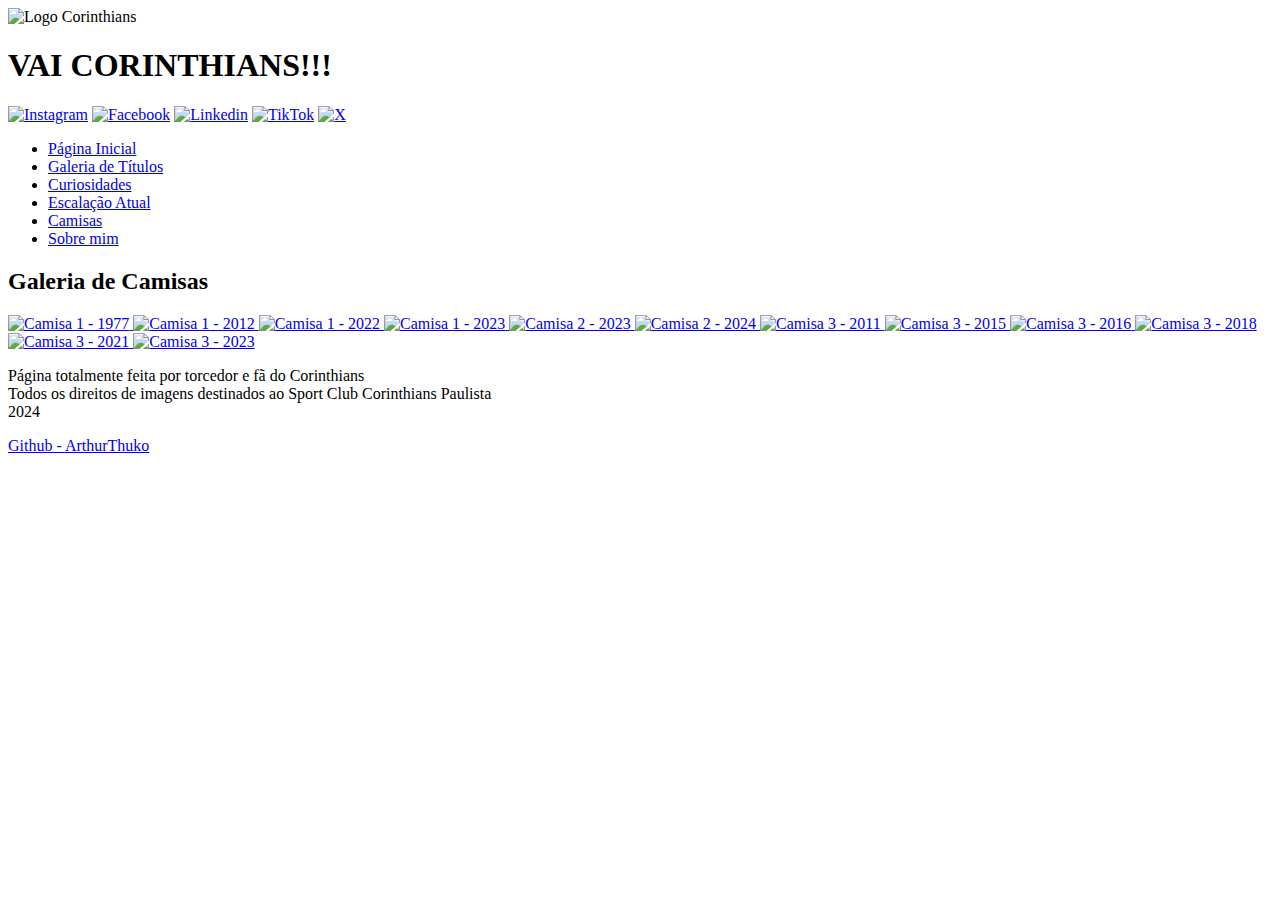
==== pages/camisas.html @ 515e7225 "Add files via upload" ====
<!DOCTYPE html>
<html lang="pt-br">
<head>
    <meta charset="UTF-8">
    <meta name="viewport" content="width=device-width, initial-scale=1.0">
    <title>BandoDeLoucos.com | Página Fã Corinthians</title>
    <link rel="stylesheet" href="../estilos/style.css">
    <link rel="stylesheet" href="../plugins/bxslider.css">
    <link rel="stylesheet" href="../plugins/magnific.css">
    <script src="../plugins/jquery.min.js"></script>
    <script src="../plugins/bxslider.js"></script>
    <script src="../plugins/magnific.js"></script>
    <script src="../scripts/script.js""></script>
    <link rel="icon" href="../imagens/Corinthians Logos/Icone_Corinthians.png" type="image/png">
</head>
<body>
    <header>
        <img src="../imagens/Corinthians Logos/Corinthians_Logo.png" alt="Logo Corinthians">
        <h1>VAI CORINTHIANS!!!</h1>
        <div>
            <a href="https://www.instagram.com/corinthians/" target="_blank"><img src="../imagens/Redes Sociais Icons/Insta_Logo.png" alt="Instagram"></a>
            <a href="https://www.facebook.com/corinthians/?locale=pt_BR" target="_blank"><img src="../imagens/Redes Sociais Icons/Facebook_Logo.png" alt="Facebook"></a>
            <a href="https://br.linkedin.com/company/sccorinthians" target="_blank"><img src="../imagens/Redes Sociais Icons/Linkedin_Logo.png" alt="Linkedin"></a>
            <a href="https://www.tiktok.com/@corinthians" target="_blank"><img src="../imagens/Redes Sociais Icons/Tiktok_Logo.png" alt="TikTok"></a>
            <a href="https://x.com/Corinthians?ref_src=twsrc%5Egoogle%7Ctwcamp%5Eserp%7Ctwgr%5Eauthor" target="_blank"><img src="../imagens/Redes Sociais Icons/X_Logo.png" alt="X"></a>
        </div>
    </header>

    <nav>
        <ul>
            <li><a href="../index.html">Página Inicial</a></li>
            <li><a href="titulos.html">Galeria de Títulos</a></li>
            <li><a href="curiosidades.html">Curiosidades</a></li>
            <li><a href="escalacao.html">Escalação Atual</a></li>
            <li><a href="#">Camisas</a></li>
            <li><a href="sobre_mim.html">Sobre mim</a></li>
        </ul>
    </nav>

    <article>
        <div class="post" id="galeria-camisas">
            <h2>Galeria de Camisas</h2>
            <div class="container">
                <a href="../imagens/Camisas Corinthians/Camisa-1-1977.png"> <img src="../imagens/Camisas Corinthians/Camisa-1-1977.png" alt="Camisa 1 - 1977"> </a>
                <a href="../imagens/Camisas Corinthians/Camisa 1 - 2012.jpg"> <img src="../imagens/Camisas Corinthians/Camisa 1 - 2012.jpg" alt="Camisa 1 - 2012"> </a>
                <a href="../imagens/Camisas Corinthians/Camisa 1 - 2022.jpg"> <img src="../imagens/Camisas Corinthians/Camisa 1 - 2022.jpg" alt="Camisa 1 - 2022"> </a>
                <a href="../imagens/Camisas Corinthians/Camisa 1 - 2023.avif"> <img src="../imagens/Camisas Corinthians/Camisa 1 - 2023.avif" alt="Camisa 1 - 2023"> </a>
                <a href="../imagens/Camisas Corinthians/Camisa 2 - 2023.avif"> <img src="../imagens/Camisas Corinthians/Camisa 2 - 2023.avif" alt="Camisa 2 - 2023"> </a>
                <a href="../imagens/Camisas Corinthians/Camisa 2 - 2024.webp"> <img src="../imagens/Camisas Corinthians/Camisa 2 - 2024.webp" alt="Camisa 2 - 2024"> </a>
                <a href="../imagens/Camisas Corinthians/Camisa 3 - 2011.png"> <img src="../imagens/Camisas Corinthians/Camisa 3 - 2011.png" alt="Camisa 3 - 2011"> </a>
                <a href="../imagens/Camisas Corinthians/Camisa 3 - 2015.jpg"> <img src="../imagens/Camisas Corinthians/Camisa 3 - 2015.jpg" alt="Camisa 3 - 2015"> </a>
                <a href="../imagens/Camisas Corinthians/Camisa 3 - 2016.jpg"> <img src="../imagens/Camisas Corinthians/Camisa 3 - 2016.jpg" alt="Camisa 3 - 2016"> </a>
                <a href="../imagens/Camisas Corinthians/Camisa 3 - 2018.jpg"> <img src="../imagens/Camisas Corinthians/Camisa 3 - 2018.jpg" alt="Camisa 3 - 2018"> </a>
                <a href="../imagens/Camisas Corinthians/Camisa 3 - 2021.avif"> <img src="../imagens/Camisas Corinthians/Camisa 3 - 2021.avif" alt="Camisa 3 - 2021"> </a>
                <a href="../imagens/Camisas Corinthians/Camisa 3 - 2023.avif"> <img src="../imagens/Camisas Corinthians/Camisa 3 - 2023.avif" alt="Camisa 3 - 2023"> </a>
            </div>
        </div>
    </article>

    <footer>
        <p>
            Página totalmente feita por torcedor e fã
            do Corinthians<br>Todos os direitos de imagens destinados ao Sport Club
            Corinthians Paulista <br> 2024
        </p>
        <a href="https://github.com/ArthurThuko" target="_blank">Github - ArthurThuko</a>
    </footer>
</body>
</html>
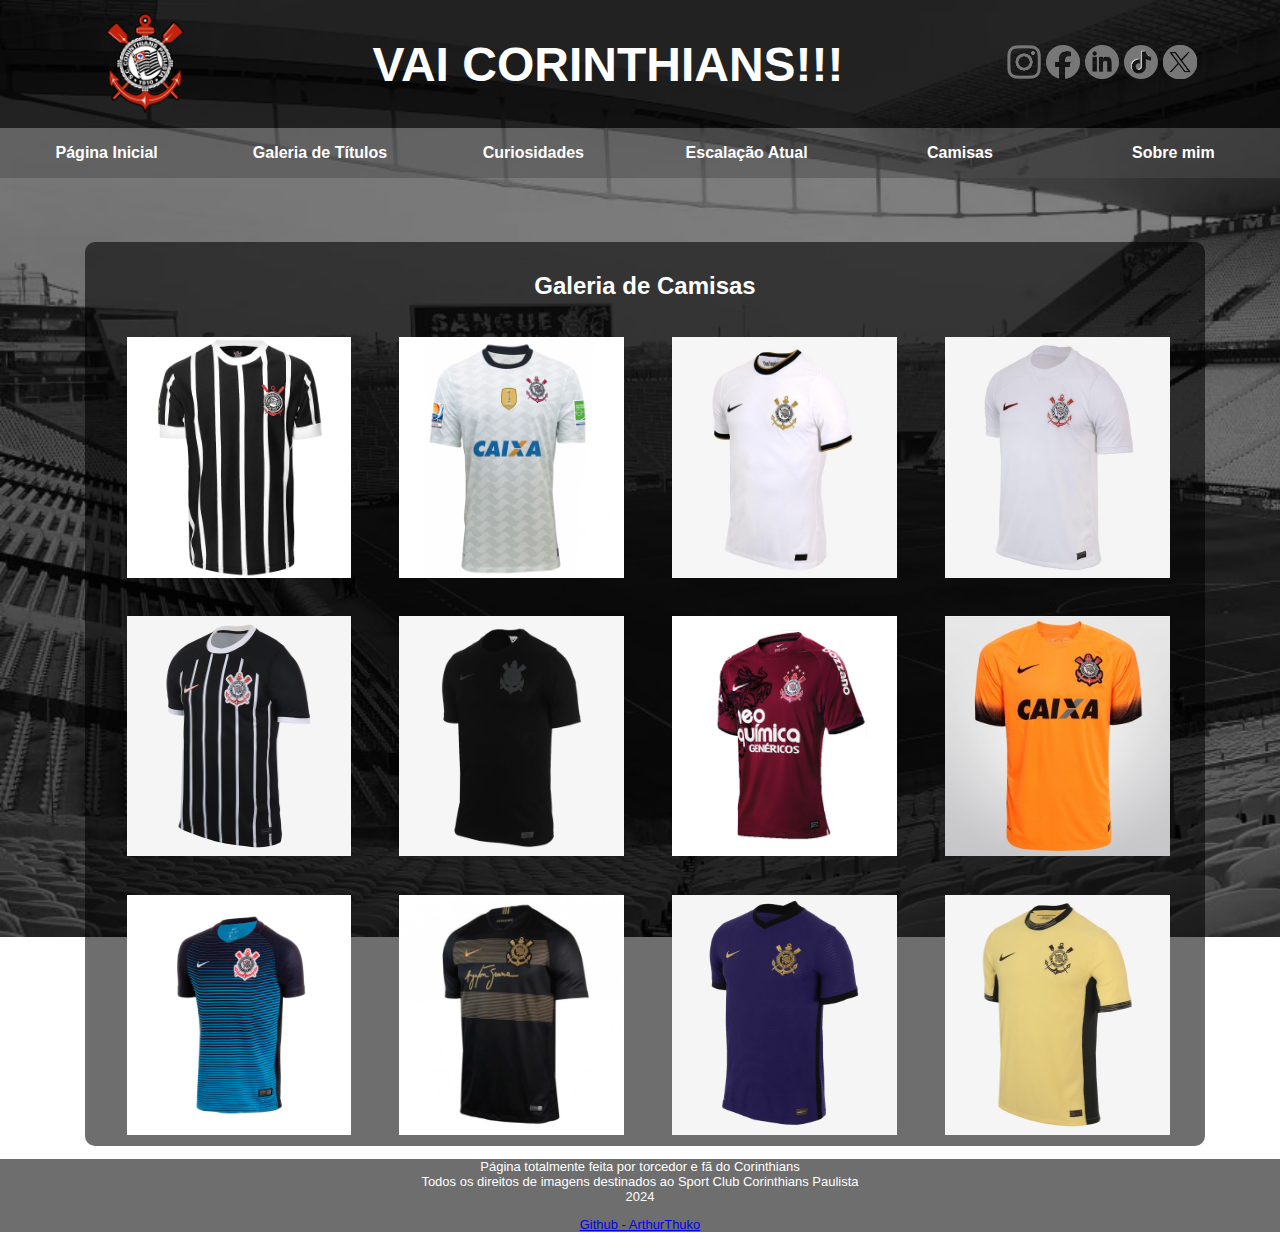
==== commit 47fc14b1: "Finalização do Trabalho" ====
--- a/pages/camisas.html
+++ b/pages/camisas.html
@@ -4,25 +4,25 @@
     <meta charset="UTF-8">
     <meta name="viewport" content="width=device-width, initial-scale=1.0">
     <title>BandoDeLoucos.com | Página Fã Corinthians</title>
-    <link rel="stylesheet" href="../estilos/style.css">
-    <link rel="stylesheet" href="../plugins/bxslider.css">
-    <link rel="stylesheet" href="../plugins/magnific.css">
-    <script src="../plugins/jquery.min.js"></script>
-    <script src="../plugins/bxslider.js"></script>
-    <script src="../plugins/magnific.js"></script>
-    <script src="../scripts/script.js""></script>
-    <link rel="icon" href="../imagens/Corinthians Logos/Icone_Corinthians.png" type="image/png">
+    <link rel="stylesheet" href="../css/style.css">
+    <link rel="stylesheet" href="../js/plugins/bxslider.css">
+    <link rel="stylesheet" href="../js/plugins/magnific.css">
+    <script src="../js/plugins/jquery.min.js"></script>
+    <script src="../js/plugins/bxslider.js"></script>
+    <script src="../js/plugins/magnific.js"></script>
+    <script src="../js/script.js""></script>
+    <link rel="icon" href="../images/Corinthians Logos/Icone_Corinthians.png" type="image/png">
 </head>
 <body>
     <header>
-        <img src="../imagens/Corinthians Logos/Corinthians_Logo.png" alt="Logo Corinthians">
+        <img src="../images/Corinthians Logos/Corinthians_Logo.png" alt="Logo Corinthians">
         <h1>VAI CORINTHIANS!!!</h1>
         <div>
-            <a href="https://www.instagram.com/corinthians/" target="_blank"><img src="../imagens/Redes Sociais Icons/Insta_Logo.png" alt="Instagram"></a>
-            <a href="https://www.facebook.com/corinthians/?locale=pt_BR" target="_blank"><img src="../imagens/Redes Sociais Icons/Facebook_Logo.png" alt="Facebook"></a>
-            <a href="https://br.linkedin.com/company/sccorinthians" target="_blank"><img src="../imagens/Redes Sociais Icons/Linkedin_Logo.png" alt="Linkedin"></a>
-            <a href="https://www.tiktok.com/@corinthians" target="_blank"><img src="../imagens/Redes Sociais Icons/Tiktok_Logo.png" alt="TikTok"></a>
-            <a href="https://x.com/Corinthians?ref_src=twsrc%5Egoogle%7Ctwcamp%5Eserp%7Ctwgr%5Eauthor" target="_blank"><img src="../imagens/Redes Sociais Icons/X_Logo.png" alt="X"></a>
+            <a href="https://www.instagram.com/corinthians/" target="_blank"><img src="../images/Redes Sociais Icons/Insta_Logo.png" alt="Instagram"></a>
+            <a href="https://www.facebook.com/corinthians/?locale=pt_BR" target="_blank"><img src="../images/Redes Sociais Icons/Facebook_Logo.png" alt="Facebook"></a>
+            <a href="https://br.linkedin.com/company/sccorinthians" target="_blank"><img src="../images/Redes Sociais Icons/Linkedin_Logo.png" alt="Linkedin"></a>
+            <a href="https://www.tiktok.com/@corinthians" target="_blank"><img src="../images/Redes Sociais Icons/Tiktok_Logo.png" alt="TikTok"></a>
+            <a href="https://x.com/Corinthians?ref_src=twsrc%5Egoogle%7Ctwcamp%5Eserp%7Ctwgr%5Eauthor" target="_blank"><img src="../images/Redes Sociais Icons/X_Logo.png" alt="X"></a>
         </div>
     </header>
 
@@ -41,18 +41,18 @@
         <div class="post" id="galeria-camisas">
             <h2>Galeria de Camisas</h2>
             <div class="container">
-                <a href="../imagens/Camisas Corinthians/Camisa-1-1977.png"> <img src="../imagens/Camisas Corinthians/Camisa-1-1977.png" alt="Camisa 1 - 1977"> </a>
-                <a href="../imagens/Camisas Corinthians/Camisa 1 - 2012.jpg"> <img src="../imagens/Camisas Corinthians/Camisa 1 - 2012.jpg" alt="Camisa 1 - 2012"> </a>
-                <a href="../imagens/Camisas Corinthians/Camisa 1 - 2022.jpg"> <img src="../imagens/Camisas Corinthians/Camisa 1 - 2022.jpg" alt="Camisa 1 - 2022"> </a>
-                <a href="../imagens/Camisas Corinthians/Camisa 1 - 2023.avif"> <img src="../imagens/Camisas Corinthians/Camisa 1 - 2023.avif" alt="Camisa 1 - 2023"> </a>
-                <a href="../imagens/Camisas Corinthians/Camisa 2 - 2023.avif"> <img src="../imagens/Camisas Corinthians/Camisa 2 - 2023.avif" alt="Camisa 2 - 2023"> </a>
-                <a href="../imagens/Camisas Corinthians/Camisa 2 - 2024.webp"> <img src="../imagens/Camisas Corinthians/Camisa 2 - 2024.webp" alt="Camisa 2 - 2024"> </a>
-                <a href="../imagens/Camisas Corinthians/Camisa 3 - 2011.png"> <img src="../imagens/Camisas Corinthians/Camisa 3 - 2011.png" alt="Camisa 3 - 2011"> </a>
-                <a href="../imagens/Camisas Corinthians/Camisa 3 - 2015.jpg"> <img src="../imagens/Camisas Corinthians/Camisa 3 - 2015.jpg" alt="Camisa 3 - 2015"> </a>
-                <a href="../imagens/Camisas Corinthians/Camisa 3 - 2016.jpg"> <img src="../imagens/Camisas Corinthians/Camisa 3 - 2016.jpg" alt="Camisa 3 - 2016"> </a>
-                <a href="../imagens/Camisas Corinthians/Camisa 3 - 2018.jpg"> <img src="../imagens/Camisas Corinthians/Camisa 3 - 2018.jpg" alt="Camisa 3 - 2018"> </a>
-                <a href="../imagens/Camisas Corinthians/Camisa 3 - 2021.avif"> <img src="../imagens/Camisas Corinthians/Camisa 3 - 2021.avif" alt="Camisa 3 - 2021"> </a>
-                <a href="../imagens/Camisas Corinthians/Camisa 3 - 2023.avif"> <img src="../imagens/Camisas Corinthians/Camisa 3 - 2023.avif" alt="Camisa 3 - 2023"> </a>
+                <a href="../images/Camisas Corinthians/Camisa-1-1977.png"> <img src="../images/Camisas Corinthians/Camisa-1-1977.png" alt="Camisa 1 - 1977"> </a>
+                <a href="../images/Camisas Corinthians/Camisa 1 - 2012.jpg"> <img src="../images/Camisas Corinthians/Camisa 1 - 2012.jpg" alt="Camisa 1 - 2012"> </a>
+                <a href="../images/Camisas Corinthians/Camisa 1 - 2022.jpg"> <img src="../images/Camisas Corinthians/Camisa 1 - 2022.jpg" alt="Camisa 1 - 2022"> </a>
+                <a href="../images/Camisas Corinthians/Camisa 1 - 2023.avif"> <img src="../images/Camisas Corinthians/Camisa 1 - 2023.avif" alt="Camisa 1 - 2023"> </a>
+                <a href="../images/Camisas Corinthians/Camisa 2 - 2023.avif"> <img src="../images/Camisas Corinthians/Camisa 2 - 2023.avif" alt="Camisa 2 - 2023"> </a>
+                <a href="../images/Camisas Corinthians/Camisa 2 - 2024.webp"> <img src="../images/Camisas Corinthians/Camisa 2 - 2024.webp" alt="Camisa 2 - 2024"> </a>
+                <a href="../images/Camisas Corinthians/Camisa 3 - 2011.png"> <img src="../images/Camisas Corinthians/Camisa 3 - 2011.png" alt="Camisa 3 - 2011"> </a>
+                <a href="../images/Camisas Corinthians/Camisa 3 - 2015.jpg"> <img src="../images/Camisas Corinthians/Camisa 3 - 2015.jpg" alt="Camisa 3 - 2015"> </a>
+                <a href="../images/Camisas Corinthians/Camisa 3 - 2016.jpg"> <img src="../images/Camisas Corinthians/Camisa 3 - 2016.jpg" alt="Camisa 3 - 2016"> </a>
+                <a href="../images/Camisas Corinthians/Camisa 3 - 2018.jpg"> <img src="../images/Camisas Corinthians/Camisa 3 - 2018.jpg" alt="Camisa 3 - 2018"> </a>
+                <a href="../images/Camisas Corinthians/Camisa 3 - 2021.avif"> <img src="../images/Camisas Corinthians/Camisa 3 - 2021.avif" alt="Camisa 3 - 2021"> </a>
+                <a href="../images/Camisas Corinthians/Camisa 3 - 2023.avif"> <img src="../images/Camisas Corinthians/Camisa 3 - 2023.avif" alt="Camisa 3 - 2023"> </a>
             </div>
         </div>
     </article>
--- a/css/style.css
+++ b/css/style.css
@@ -0,0 +1,375 @@
+:root {
+    --cor-01: #fff;
+    --cor-02: #fcec0d;
+}
+
+::-webkit-scrollbar {
+    width: 7px;
+}
+
+::-webkit-scrollbar-track {
+    background: var(--cor-01);
+}
+
+::-webkit-scrollbar-thumb {
+    background: var(--cor-02);
+    border-radius: 50px;
+}
+
+* {
+    font-family: 'Gill Sans', 'Gill Sans MT', Calibri, 'Trebuchet MS', sans-serif;
+}
+
+body {
+    margin: 0;
+    background-image: url("../images/Imagem de Fundo/Arena_Corinthians.jpg");
+    background-attachment: fixed;
+    background-repeat: no-repeat;
+    background-size: 130%;
+    overflow-x: hidden;
+}
+
+header {
+    display: inline-flex;
+    align-items: center;
+    justify-content: space-around;
+    background-color: #000000b6;
+}
+
+header img {
+    width: 10%;
+}
+
+header h1 {
+    display: inline-flex;
+    align-items: center;
+    color: var(--cor-01);
+    font-size: 300%;
+}
+
+header div {
+    width: 15%;
+    display: flow-root;
+}
+
+header div img {
+    width: 18%;
+    max-width: 18%;
+}
+
+nav {
+    background-color: #4e4e4e81;
+    display: flow-root;
+    margin-top: -4px;
+}
+
+nav ul {
+    display: table;
+    width: 100%;
+    padding: 0;
+}
+
+nav ul li {
+    list-style-type: none;
+    display: table-cell;
+    width: 12%;
+    text-align: center;
+}
+
+nav ul li a {
+    text-decoration: none;
+    width: 100%;
+    height: 100%;
+    color: #fff;
+    font-weight: bold;
+}
+
+nav ul li a:hover {
+    color: var(--cor-02);
+    text-shadow: 0.1em 0.1em 0.1em #333;
+}
+
+article {
+    width: 100%;
+    display: flex;
+    flex-direction: column;
+    justify-content: center;
+    align-items: center;
+    padding-left: 5px;
+}
+
+.post {
+    background-color: #00000091;
+    width: 90%;
+    margin-top: 5%;
+    border-radius: 10px;
+    padding: 10px;
+    display: flex;
+    align-items: center;
+}
+
+.post img {
+    margin: 17px;
+    width: 18%;
+    height: 100%;
+    float: left;
+}
+
+strong {
+    color: var(--cor-02);
+}
+
+h2, p {
+    color: var(--cor-01);
+}
+
+ul {
+    list-style-type: none;
+}
+
+li {
+    color: var(--cor-01);
+    text-align: center;
+}
+
+.container {
+    display: flow-root;
+}
+
+.card {
+    display: grid;
+    justify-items: center;
+}
+
+.card img {
+    width: 19%;
+}
+
+.card ul {
+    margin-top: 10px;
+    padding: 0;
+}
+
+.container {
+    max-width: 1200px;
+    margin: 0 auto;
+    padding-left: 15px;
+    padding-right: 15px;
+}
+
+.bx-wrapper .bx-prev {
+    left: 10px;
+}
+
+.bx-wrapper .bx-next {
+    right: 10px;
+}
+
+.bx-wrapper .bx-prev:hover, .bx-wrapper .bx-next:hover {
+    background: #555;
+}
+
+.bx-wrapper .bx-pager {
+    text-align: center;
+    margin-top: 10px;
+}
+
+.bx-wrapper .bx-pager .bx-pager-item {
+    display: inline-block;
+    margin: 0 5px;
+}
+
+.bx-wrapper .bx-pager .bx-pager-link {
+    display: block;
+    width: 12px;
+    height: 12px;
+    background: #333;
+    border-radius: 50%;
+    text-indent: -9999px;
+}
+
+.bx-wrapper .bx-pager .bx-pager-link:hover, 
+.bx-wrapper .bx-pager .bx-pager-link.active {
+    background: #555;
+}
+
+#jogos {
+    height: 422px;
+    background-color: #00000091;
+    margin-top: 5%;
+    border-radius: 10px;
+}
+
+#jogos h2{
+    margin-bottom: 2px;
+    text-align: center;
+}
+
+#foto-autor {
+    height: 83%;
+    width: 29%;
+}
+
+table {
+    width: 100%;
+    margin: 20px 0;
+    box-shadow: 0 2px 3px rgba(0, 0, 0, 0.1);
+}
+
+table th, table td {
+    color: #fff;
+    padding: 15px;
+    text-align: left;
+    border-bottom: 1px solid #ddd;
+}
+
+table th {
+    background-color: #343a40;
+    color: #ffffff;
+    text-transform: uppercase;
+    text-align: center;
+}
+
+.video-link {
+    color: #007bff;
+    text-decoration: none;
+}
+.video-link:hover {
+    text-decoration: underline;
+}
+
+#quiz-container {
+    width: 60%;
+    margin: 50px auto;
+    padding: 20px;
+    background-color: #fff;
+    box-shadow: 0 0 10px rgba(0,0,0,0.1);
+    border-radius: 8px;
+}
+
+#quiz .question {
+    margin-bottom: 20px;
+}
+
+#quiz .answers {
+    list-style-type: none;
+    padding: 0;
+}
+
+#quiz .answers li {
+    margin-bottom: 10px;
+}
+
+#submit {
+    display: block;
+    width: 100%;
+    padding: 10px;
+    background-color: #333;
+    color: #fff;
+    border: none;
+    border-radius: 4px;
+    font-size: 16px;
+    cursor: pointer;
+}
+
+#submit:hover {
+    background-color: #555;
+}
+
+.correct {
+    color: green;
+}
+
+.incorrect {
+    color: red;
+}
+
+#results {
+    text-align: center;
+    font-size: 18px;
+    margin-top: 20px;
+}
+
+#r-s{
+    display: inline-flex;
+    align-items: center;
+    justify-content: space-around;
+}
+
+#minhas-redes{
+    width: 15%;
+    display: contents;
+}
+
+#minhas-redes img{
+    width: 147px;
+    transition: transform 0.3s ease;
+}
+
+#minhas-redes img:hover{
+    transform: scale(1.2);
+}
+
+#galeria-camisas{
+    display: inline-grid;
+    text-align: center;
+    width: 86%;
+    height: 90%;
+}
+
+#galeria-camisas .container{
+    display: grid;
+    grid-template-columns: repeat(4,1fr);
+    gap: 20px;
+}
+
+#galeria-camisas .container img {
+    width: 89%;
+    transition: all 0.2s linear;
+    height: 93%;
+}
+
+#galeria-camisas .container img:hover{
+    transform: scale(75%);
+}
+
+.conteudo {
+    display: flow-root;
+    width: 121%;
+    padding-top: 50px;
+    padding-bottom: 50px;
+}
+
+#escalacao{
+    display: flow-root;
+    text-align: center;
+}
+
+.faixa{
+    width: 100%;
+    display: flex;
+    justify-content: center;
+}
+
+.faixa ul{
+    list-style-type: none;
+    display: flex;
+    flex-direction: column;
+    align-items: center;
+    padding: 0;
+}
+
+.faixa img{
+    width: 60%;
+    max-width: 250px;
+}
+
+footer {
+    color: var(--cor-01);
+    text-align: center;
+    width: 100%;
+    font-size: 13px;
+    background-color: #00000091;
+    margin-top: 10px;
+    margin-bottom: 5px;
+}--- a/js/plugins/bxslider.css
+++ b/js/plugins/bxslider.css
@@ -0,0 +1,177 @@
+/** VARIABLES
+===================================*/
+/** RESET AND LAYOUT
+===================================*/
+.bx-wrapper {
+  position: relative;
+  margin-bottom: 60px;
+  padding: 0;
+  zoom: 1;
+  -ms-touch-action: pan-y;
+  touch-action: pan-y;
+}
+.bx-wrapper img {
+  max-width: 100%;
+  display: block;
+}
+.bxslider {
+  margin: 0;
+  padding: 0;
+}
+ul.bxslider {
+  list-style: none;
+}
+.bx-viewport {
+  /*fix other elements on the page moving (on Chrome)*/
+  -webkit-transform: translatez(0);
+}
+/** THEME
+===================================*/
+.bx-wrapper {
+  -moz-box-shadow: 0 0 5px #ccc;
+  -webkit-box-shadow: 0 0 5px #ccc;
+  box-shadow: 0 0 5px #ccc;
+  border: 5px solid #fff;
+  background: #fff;
+}
+.bx-wrapper .bx-pager,
+.bx-wrapper .bx-controls-auto {
+  position: absolute;
+  bottom: -30px;
+  width: 100%;
+}
+/* LOADER */
+.bx-wrapper .bx-loading {
+  min-height: 50px;
+  background: url('images/bx_loader.gif') center center no-repeat #ffffff;
+  height: 100%;
+  width: 100%;
+  position: absolute;
+  top: 0;
+  left: 0;
+  z-index: 2000;
+}
+/* PAGER */
+.bx-wrapper .bx-pager {
+  text-align: center;
+  font-size: .85em;
+  font-family: Arial;
+  font-weight: bold;
+  color: #666;
+  padding-top: 20px;
+}
+.bx-wrapper .bx-pager.bx-default-pager a {
+  background: #666;
+  text-indent: -9999px;
+  display: block;
+  width: 10px;
+  height: 10px;
+  margin: 0 5px;
+  outline: 0;
+  -moz-border-radius: 5px;
+  -webkit-border-radius: 5px;
+  border-radius: 5px;
+}
+.bx-wrapper .bx-pager.bx-default-pager a:hover,
+.bx-wrapper .bx-pager.bx-default-pager a.active,
+.bx-wrapper .bx-pager.bx-default-pager a:focus {
+  background: #000;
+}
+.bx-wrapper .bx-pager-item,
+.bx-wrapper .bx-controls-auto .bx-controls-auto-item {
+  display: inline-block;
+  vertical-align: bottom;
+  zoom: 1;
+  display: inline;
+}
+.bx-wrapper .bx-pager-item {
+  font-size: 0;
+  line-height: 0;
+}
+/* DIRECTION CONTROLS (NEXT / PREV) */
+.bx-wrapper .bx-prev {
+  left: 10px;
+  background: url('images/controls.png') no-repeat 0 -32px;
+}
+.bx-wrapper .bx-prev:hover,
+.bx-wrapper .bx-prev:focus {
+  background-position: 0 0;
+}
+.bx-wrapper .bx-next {
+  right: 10px;
+  background: url('images/controls.png') no-repeat -43px -32px;
+}
+.bx-wrapper .bx-next:hover,
+.bx-wrapper .bx-next:focus {
+  background-position: -43px 0;
+}
+.bx-wrapper .bx-controls-direction a {
+  position: absolute;
+  top: 50%;
+  margin-top: -16px;
+  outline: 0;
+  width: 32px;
+  height: 32px;
+  text-indent: -9999px;
+  z-index: 9999;
+}
+.bx-wrapper .bx-controls-direction a.disabled {
+  display: none;
+}
+/* AUTO CONTROLS (START / STOP) */
+.bx-wrapper .bx-controls-auto {
+  text-align: center;
+}
+.bx-wrapper .bx-controls-auto .bx-start {
+  display: block;
+  text-indent: -9999px;
+  width: 10px;
+  height: 11px;
+  outline: 0;
+  background: url('images/controls.png') -86px -11px no-repeat;
+  margin: 0 3px;
+}
+.bx-wrapper .bx-controls-auto .bx-start:hover,
+.bx-wrapper .bx-controls-auto .bx-start.active,
+.bx-wrapper .bx-controls-auto .bx-start:focus {
+  background-position: -86px 0;
+}
+.bx-wrapper .bx-controls-auto .bx-stop {
+  display: block;
+  text-indent: -9999px;
+  width: 9px;
+  height: 11px;
+  outline: 0;
+  background: url('images/controls.png') -86px -44px no-repeat;
+  margin: 0 3px;
+}
+.bx-wrapper .bx-controls-auto .bx-stop:hover,
+.bx-wrapper .bx-controls-auto .bx-stop.active,
+.bx-wrapper .bx-controls-auto .bx-stop:focus {
+  background-position: -86px -33px;
+}
+/* PAGER WITH AUTO-CONTROLS HYBRID LAYOUT */
+.bx-wrapper .bx-controls.bx-has-controls-auto.bx-has-pager .bx-pager {
+  text-align: left;
+  width: 80%;
+}
+.bx-wrapper .bx-controls.bx-has-controls-auto.bx-has-pager .bx-controls-auto {
+  right: 0;
+  width: 35px;
+}
+/* IMAGE CAPTIONS */
+.bx-wrapper .bx-caption {
+  position: absolute;
+  bottom: 0;
+  left: 0;
+  background: #666;
+  background: rgba(80, 80, 80, 0.75);
+  width: 100%;
+}
+.bx-wrapper .bx-caption span {
+  color: #fff;
+  font-family: Arial;
+  display: block;
+  font-size: .85em;
+  padding: 10px;
+}
